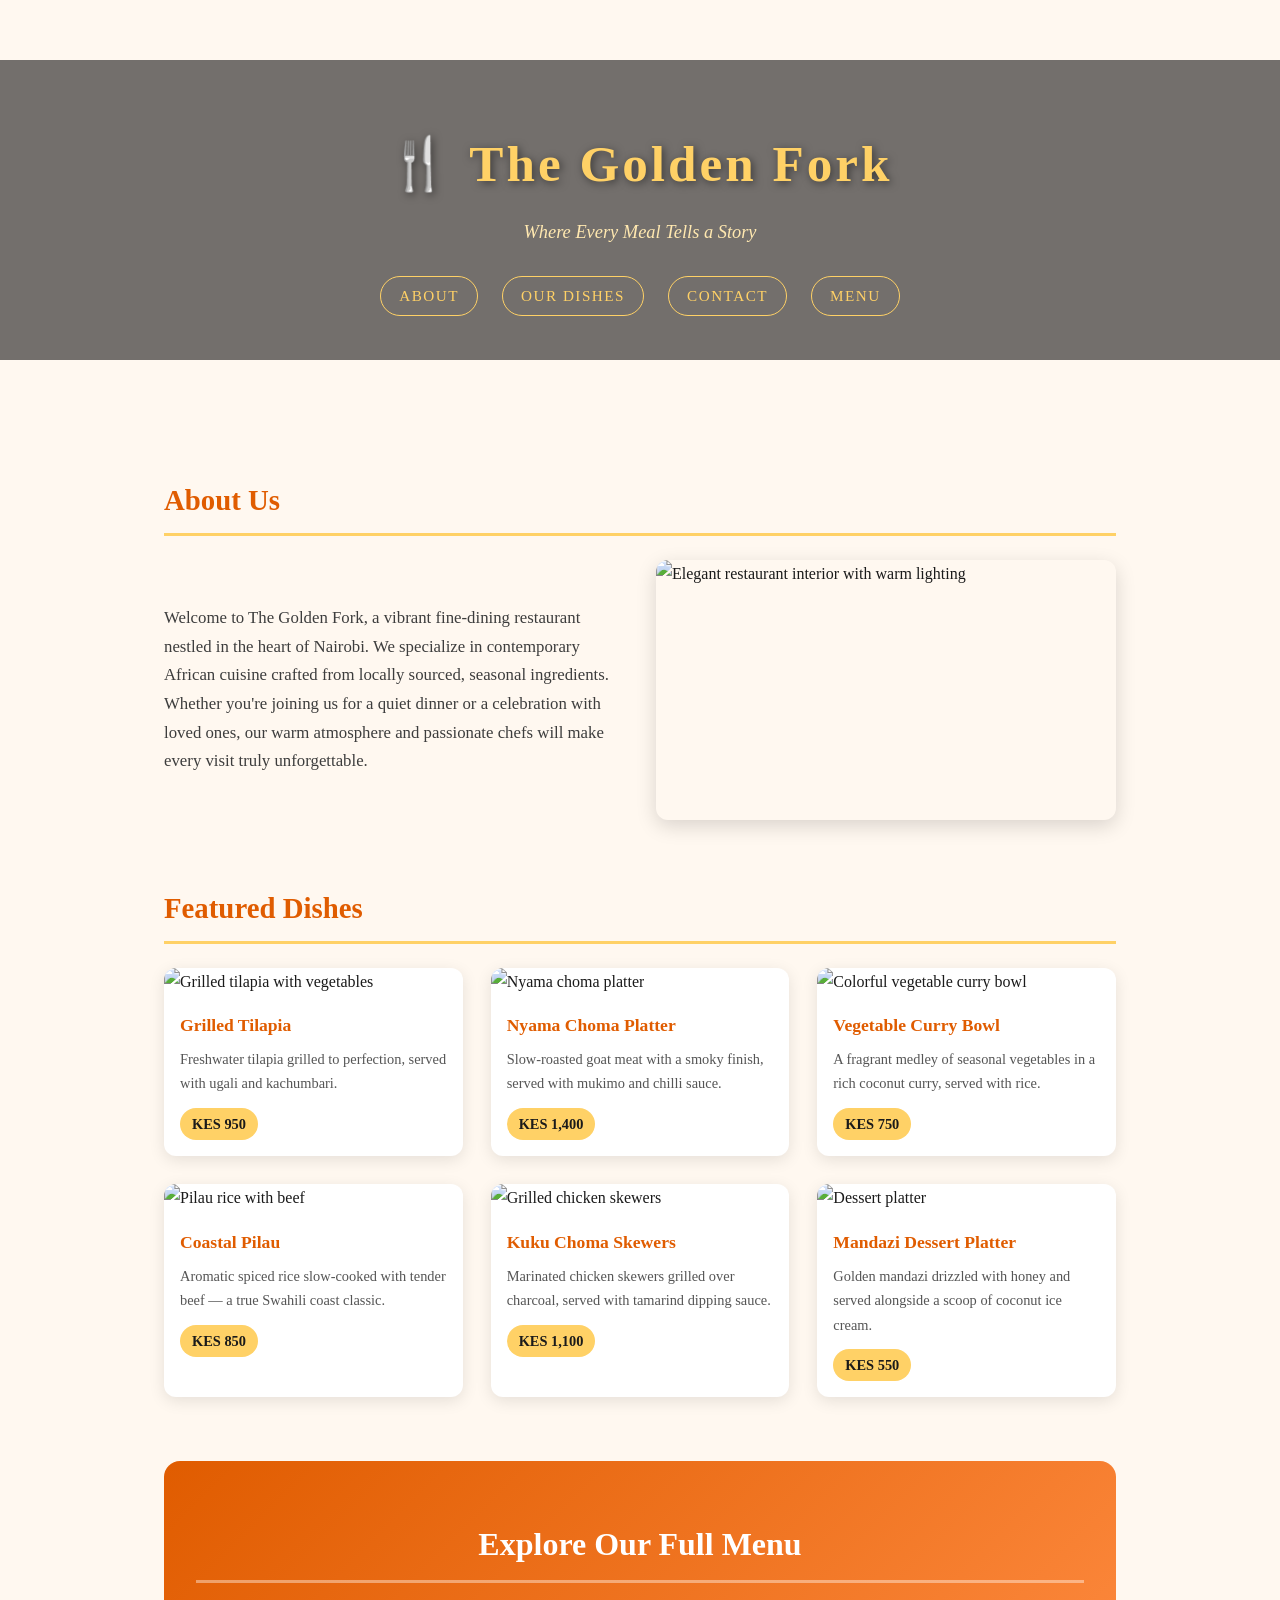
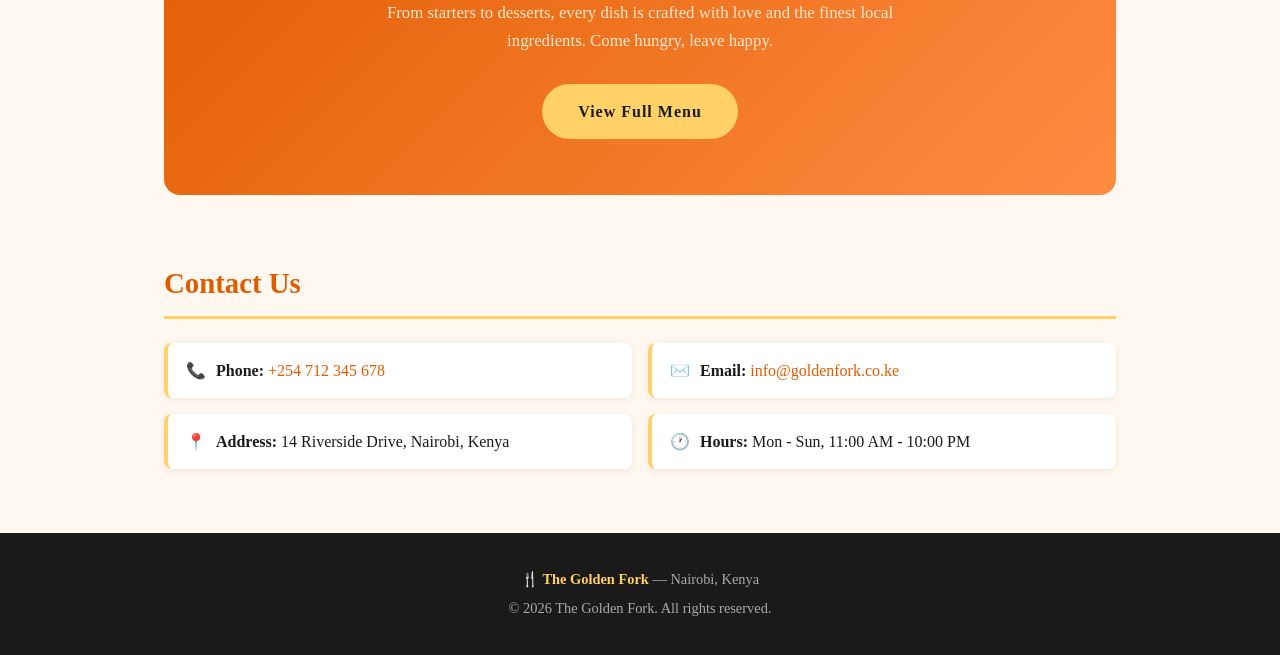
==== index.html @ bd6709ff "first commit" ====
<!DOCTYPE html>
<html lang="en">
  <head>
    <meta charset="UTF-8" />
    <meta name="viewport" content="width=device-width, initial-scale=1.0" />
    <meta name="description" content="The Golden Fork - Contemporary African fine dining in Nairobi, Kenya." />
    <title>The Golden Fork Restaurant</title>
    <link rel="stylesheet" href="style.css" />
  </head>
  <body>

    <!-- Header -->
    <header role="banner">
      <div class="header-overlay">
        <h1>🍴 The Golden Fork</h1>
        <p class="tagline">Where Every Meal Tells a Story</p>
        <nav aria-label="Page navigation">
          <a href="#about">About</a>
          <a href="#dishes">Our Dishes</a>
          <a href="#contact">Contact</a>
          <a href="#menu">Menu</a>
        </nav>
      </div>
    </header>

    <!-- Main Content -->
    <main>

      <!-- About Section -->
      <section id="about" aria-labelledby="about-heading">
        <h2 id="about-heading">About Us</h2>
        <div class="about-grid">
          <p>
            Welcome to The Golden Fork, a vibrant fine-dining restaurant nestled
            in the heart of Nairobi. We specialize in contemporary African cuisine
            crafted from locally sourced, seasonal ingredients. Whether you're
            joining us for a quiet dinner or a celebration with loved ones, our
            warm atmosphere and passionate chefs will make every visit truly
            unforgettable.
          </p>
          <img
            src="https://images.unsplash.com/photo-1414235077428-338989a2e8c0?w=600&q=80"
            alt="Elegant restaurant interior with warm lighting"
            class="about-img"
          />
        </div>
      </section>

      <!-- Featured Dishes Section -->
      <section id="dishes" aria-labelledby="dishes-heading">
        <h2 id="dishes-heading">Featured Dishes</h2>
        <div class="dishes-grid">

          <div class="dish-card">
            <img
              src="https://images.unsplash.com/photo-1567620905732-2d1ec7ab7445?w=400&q=80"
              alt="Grilled tilapia with vegetables"
            />
            <div class="dish-info">
              <h3>Grilled Tilapia</h3>
              <p>Freshwater tilapia grilled to perfection, served with ugali and kachumbari.</p>
              <span class="price">KES 950</span>
            </div>
          </div>

          <div class="dish-card">
            <img
              src="https://images.unsplash.com/photo-1504674900247-0877df9cc836?w=400&q=80"
              alt="Nyama choma platter"
            />
            <div class="dish-info">
              <h3>Nyama Choma Platter</h3>
              <p>Slow-roasted goat meat with a smoky finish, served with mukimo and chilli sauce.</p>
              <span class="price">KES 1,400</span>
            </div>
          </div>

          <div class="dish-card">
            <img
              src="https://images.unsplash.com/photo-1540189549336-e6e99c3679fe?w=400&q=80"
              alt="Colorful vegetable curry bowl"
            />
            <div class="dish-info">
              <h3>Vegetable Curry Bowl</h3>
              <p>A fragrant medley of seasonal vegetables in a rich coconut curry, served with rice.</p>
              <span class="price">KES 750</span>
            </div>
          </div>

          <div class="dish-card">
            <img
              src="https://images.unsplash.com/photo-1565299624946-b28f40a0ae38?w=400&q=80"
              alt="Pilau rice with beef"
            />
            <div class="dish-info">
              <h3>Coastal Pilau</h3>
              <p>Aromatic spiced rice slow-cooked with tender beef — a true Swahili coast classic.</p>
              <span class="price">KES 850</span>
            </div>
          </div>

          <div class="dish-card">
            <img
              src="https://images.unsplash.com/photo-1555939594-58d7cb561ad1?w=400&q=80"
              alt="Grilled chicken skewers"
            />
            <div class="dish-info">
              <h3>Kuku Choma Skewers</h3>
              <p>Marinated chicken skewers grilled over charcoal, served with tamarind dipping sauce.</p>
              <span class="price">KES 1,100</span>
            </div>
          </div>

          <div class="dish-card">
            <img
              src="https://images.unsplash.com/photo-1551024601-bec78aea704b?w=400&q=80"
              alt="Dessert platter"
            />
            <div class="dish-info">
              <h3>Mandazi Dessert Platter</h3>
              <p>Golden mandazi drizzled with honey and served alongside a scoop of coconut ice cream.</p>
              <span class="price">KES 550</span>
            </div>
          </div>

        </div>
      </section>

      <!-- Menu CTA Section -->
      <section id="menu" aria-labelledby="menu-heading" class="menu-cta">
        <h2 id="menu-heading">Explore Our Full Menu</h2>
        <p>
          From starters to desserts, every dish is crafted with love and the
          finest local ingredients. Come hungry, leave happy.
        </p>
        <a href="menu.html" class="menu-btn" aria-label="View our full menu">
          View Full Menu
        </a>
      </section>

      <!-- Contact Section -->
      <section id="contact" aria-labelledby="contact-heading">
        <h2 id="contact-heading">Contact Us</h2>
        <address>
          <ul>
            <li>
              <span class="icon">📞</span>
              <strong>Phone:</strong>
              <a href="tel:+254712345678">+254 712 345 678</a>
            </li>
            <li>
              <span class="icon">✉️</span>
              <strong>Email:</strong>
              <a href="mailto:info@goldenfork.co.ke">info@goldenfork.co.ke</a>
            </li>
            <li>
              <span class="icon">📍</span>
              <strong>Address:</strong> 14 Riverside Drive, Nairobi, Kenya
            </li>
            <li>
              <span class="icon">🕐</span>
              <strong>Hours:</strong> Mon - Sun, 11:00 AM - 10:00 PM
            </li>
          </ul>
        </address>
      </section>

    </main>

    <!-- Footer -->
    <footer role="contentinfo">
      <p>🍴 <strong>The Golden Fork</strong> &mdash; Nairobi, Kenya</p>
      <p>&copy; 2026 The Golden Fork. All rights reserved.</p>
    </footer>

  </body>
</html>
---- style.css ----
/* - Reset & Base - */
* {
  margin: 0;
  padding: 0;
  box-sizing: border-box;
}

body {
  font-family: Georgia, "Times New Roman", serif;
  background-color: #fff8f0;
  color: #1a1a1a;
  line-height: 1.7;
}

/* - Header - */
header {
  background-image: url('https://images.unsplash.com/photo-1600891964092-4316c288032e?w=1400&q=80');
  background-size: cover;
  background-position: center;
  min-height: 420px;
  display: flex;
  align-items: center;
  justify-content: center;
}

.header-overlay {
  background-color: rgba(0, 0, 0, 0.55);
  width: 100%;
  text-align: center;
  padding: 60px 20px 44px;
  color: #ffffff;
}

.header-overlay h1 {
  font-size: 3.2rem;
  letter-spacing: 3px;
  color: #ffd166;
  margin-bottom: 10px;
  text-shadow: 2px 2px 8px rgba(0,0,0,0.5);
}

.header-overlay .tagline {
  font-size: 1.15rem;
  font-style: italic;
  color: #ffe8b0;
  margin-bottom: 28px;
}

/* - Nav - */
header nav {
  display: flex;
  justify-content: center;
  gap: 24px;
  flex-wrap: wrap;
}

header nav a {
  color: #ffd166;
  text-decoration: none;
  font-size: 0.95rem;
  letter-spacing: 1.5px;
  text-transform: uppercase;
  border: 1px solid #ffd166;
  padding: 6px 18px;
  border-radius: 20px;
  transition: background-color 0.25s ease, color 0.25s ease;
}

header nav a:hover {
  background-color: #ffd166;
  color: #1a1a1a;
}

/* - Main - */
main {
  max-width: 1000px;
  margin: 56px auto;
  padding: 0 24px;
}

/* - Sections - */
section {
  margin-bottom: 64px;
}

section h2 {
  font-size: 1.8rem;
  color: #e05c00;
  border-bottom: 3px solid #ffd166;
  padding-bottom: 8px;
  margin-bottom: 24px;
}

/* - About Grid - */
.about-grid {
  display: grid;
  grid-template-columns: 1fr 1fr;
  gap: 32px;
  align-items: center;
}

.about-grid p {
  font-size: 1.05rem;
  color: #3d3d3d;
}

.about-img {
  width: 100%;
  height: 260px;
  object-fit: cover;
  border-radius: 12px;
  box-shadow: 0 6px 20px rgba(0, 0, 0, 0.15);
}

/* - Dishes Grid - */
.dishes-grid {
  display: grid;
  grid-template-columns: repeat(3, 1fr);
  gap: 28px;
}

.dish-card {
  background-color: #ffffff;
  border-radius: 12px;
  overflow: hidden;
  box-shadow: 0 4px 16px rgba(0, 0, 0, 0.1);
  transition: transform 0.25s ease, box-shadow 0.25s ease;
}

.dish-card:hover {
  transform: translateY(-6px);
  box-shadow: 0 10px 28px rgba(0, 0, 0, 0.15);
}

.dish-card img {
  width: 100%;
  height: 200px;
  object-fit: cover;
}

.dish-info {
  padding: 16px;
}

.dish-info h3 {
  font-size: 1.1rem;
  color: #e05c00;
  margin-bottom: 6px;
}

.dish-info p {
  font-size: 0.9rem;
  color: #555;
  margin-bottom: 12px;
}

.price {
  display: inline-block;
  background-color: #ffd166;
  color: #1a1a1a;
  font-weight: bold;
  font-size: 0.9rem;
  padding: 4px 12px;
  border-radius: 20px;
}

/* - Menu CTA - */
.menu-cta {
  background: linear-gradient(135deg, #e05c00, #ff8c42);
  color: #ffffff;
  text-align: center;
  padding: 56px 32px;
  border-radius: 16px;
}

.menu-cta h2 {
  color: #ffffff;
  border-bottom: 3px solid rgba(255, 255, 255, 0.4);
  font-size: 2rem;
  margin-bottom: 16px;
}

.menu-cta p {
  font-size: 1.05rem;
  color: #ffe8cc;
  margin-bottom: 28px;
  max-width: 560px;
  margin-left: auto;
  margin-right: auto;
}

.menu-btn {
  display: inline-block;
  padding: 14px 36px;
  background-color: #ffd166;
  color: #1a1a1a;
  text-decoration: none;
  border-radius: 30px;
  font-size: 1rem;
  font-weight: bold;
  letter-spacing: 1px;
  transition: background-color 0.25s ease, transform 0.2s ease;
}

.menu-btn:hover {
  background-color: #ffffff;
  transform: scale(1.05);
}

/* - Contact - */
#contact address {
  font-style: normal;
}

#contact ul {
  list-style: none;
  padding: 0;
  display: grid;
  grid-template-columns: 1fr 1fr;
  gap: 16px;
}

#contact ul li {
  background-color: #ffffff;
  border-left: 4px solid #ffd166;
  padding: 14px 18px;
  border-radius: 8px;
  font-size: 1rem;
  box-shadow: 0 2px 8px rgba(0,0,0,0.07);
}

#contact ul li .icon {
  margin-right: 6px;
}

#contact ul li a {
  color: #e05c00;
  text-decoration: none;
  text-underline-offset: 3px;
}

#contact ul li a:hover {
  text-decoration: underline;
}

/* - Footer - */
footer {
  text-align: center;
  padding: 32px 20px;
  background-color: #1a1a1a;
  color: #aaa;
  font-size: 0.9rem;
  line-height: 2;
}

footer strong {
  color: #ffd166;
}
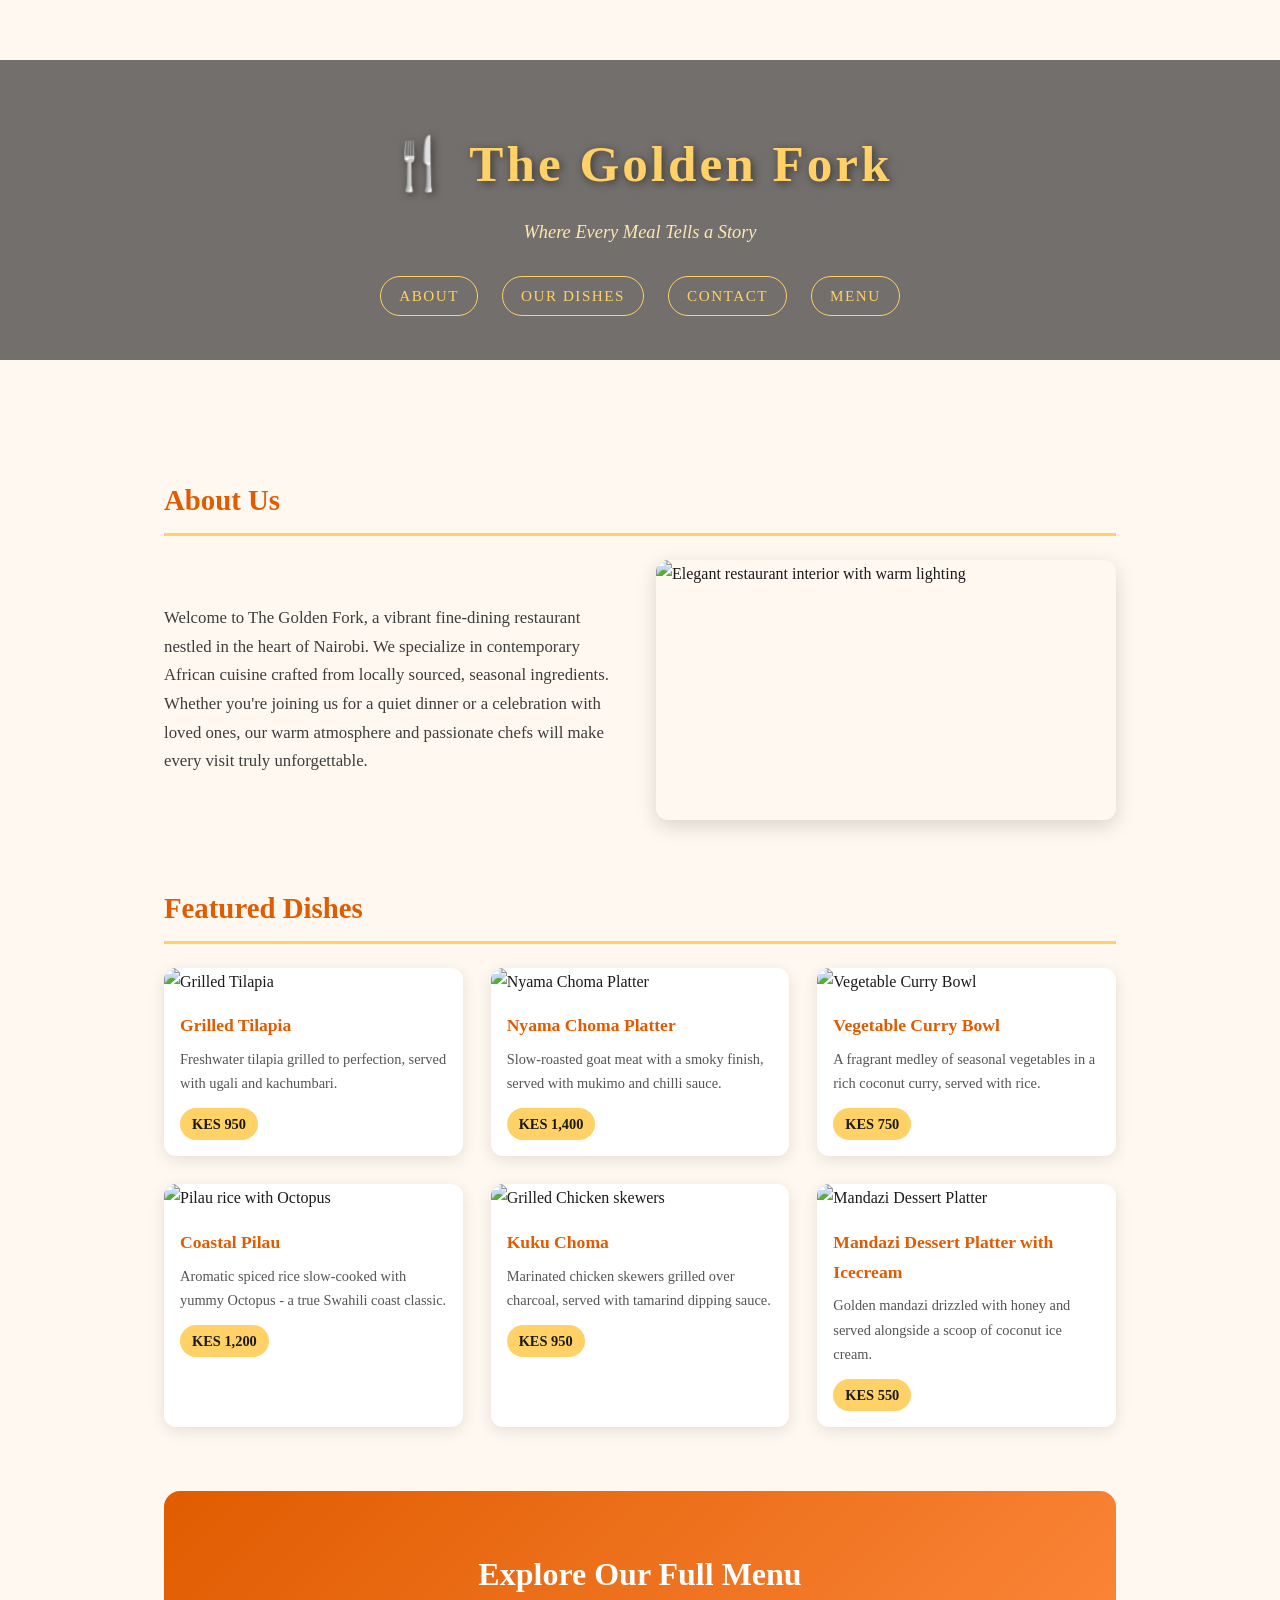
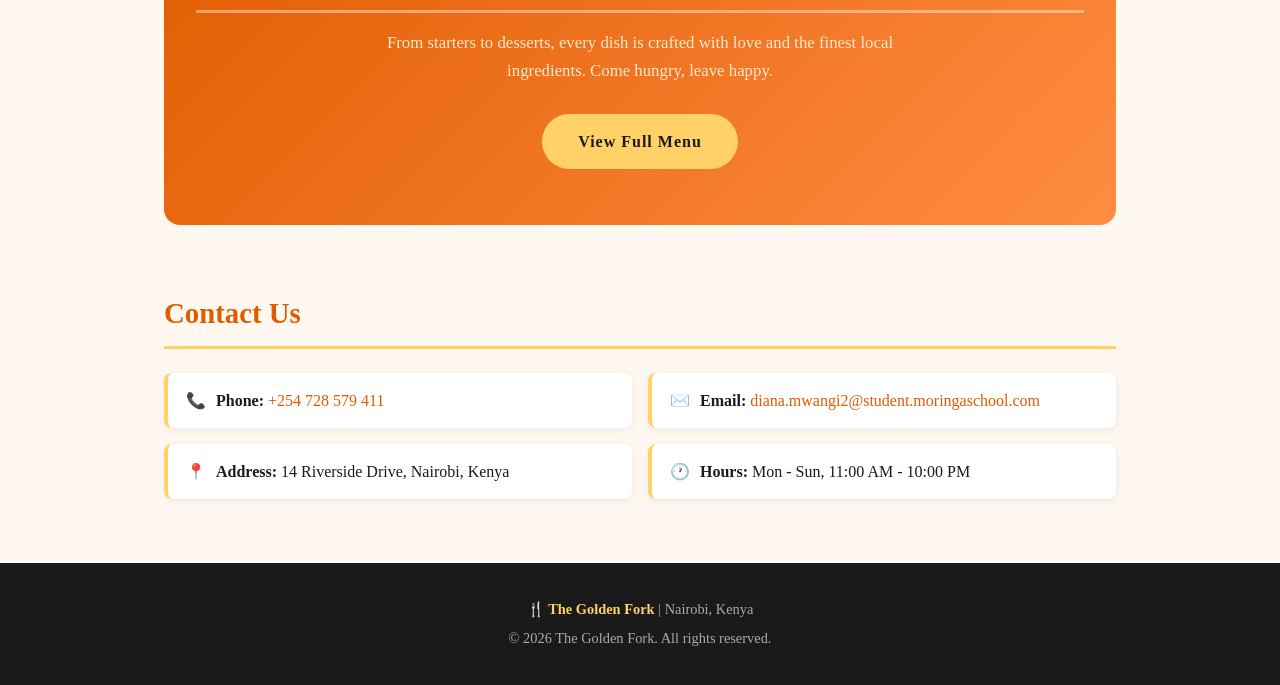
==== commit 8234dc3c: "rename to index.html for Netlify deployment" ====
--- a/index.html
+++ b/index.html
@@ -1,177 +1,166 @@
 <!DOCTYPE html>
 <html lang="en">
-  <head>
+
+<head>
     <meta charset="UTF-8" />
     <meta name="viewport" content="width=device-width, initial-scale=1.0" />
-    <meta name="description" content="The Golden Fork - Contemporary African fine dining in Nairobi, Kenya." />
     <title>The Golden Fork Restaurant</title>
     <link rel="stylesheet" href="style.css" />
-  </head>
-  <body>
+</head>
 
-    <!-- Header -->
-    <header role="banner">
-      <div class="header-overlay">
-        <h1>🍴 The Golden Fork</h1>
-        <p class="tagline">Where Every Meal Tells a Story</p>
-        <nav aria-label="Page navigation">
-          <a href="#about">About</a>
-          <a href="#dishes">Our Dishes</a>
-          <a href="#contact">Contact</a>
-          <a href="#menu">Menu</a>
-        </nav>
-      </div>
+<body>
+
+    <!-- HEADER -->
+    <header>
+        <div class="header-overlay">
+            <h1>🍴 The Golden Fork</h1>
+            <p class="tagline">Where Every Meal Tells a Story</p>
+            <nav>
+                <a href="#about">About</a>
+                <a href="#dishes">Our Dishes</a>
+                <a href="#contact">Contact</a>
+                <a href="#menu">Menu</a>
+            </nav>
+        </div>
     </header>
 
-    <!-- Main Content -->
+
+    <!-- MAIN CONTENT -->
     <main>
 
-      <!-- About Section -->
-      <section id="about" aria-labelledby="about-heading">
-        <h2 id="about-heading">About Us</h2>
-        <div class="about-grid">
-          <p>
-            Welcome to The Golden Fork, a vibrant fine-dining restaurant nestled
-            in the heart of Nairobi. We specialize in contemporary African cuisine
-            crafted from locally sourced, seasonal ingredients. Whether you're
-            joining us for a quiet dinner or a celebration with loved ones, our
-            warm atmosphere and passionate chefs will make every visit truly
-            unforgettable.
-          </p>
-          <img
-            src="https://images.unsplash.com/photo-1414235077428-338989a2e8c0?w=600&q=80"
-            alt="Elegant restaurant interior with warm lighting"
-            class="about-img"
-          />
-        </div>
-      </section>
+        <!-- About Section -->
+        <section id="about">
+            <h2 id="about-heading">About Us</h2>
+            <div class="about-grid">
+                <p>
+                    Welcome to The Golden Fork, a vibrant fine-dining restaurant nestled
+                    in the heart of Nairobi. We specialize in contemporary African cuisine
+                    crafted from locally sourced, seasonal ingredients. Whether you're
+                    joining us for a quiet dinner or a celebration with loved ones, our
+                    warm atmosphere and passionate chefs will make every visit truly
+                    unforgettable.
+                </p>
+                <img src="https://images.unsplash.com/photo-1414235077428-338989a2e8c0?w=600&q=80"
+                    alt="Elegant restaurant interior with warm lighting" class="about-img" />
+            </div>
+        </section>
 
-      <!-- Featured Dishes Section -->
-      <section id="dishes" aria-labelledby="dishes-heading">
-        <h2 id="dishes-heading">Featured Dishes</h2>
-        <div class="dishes-grid">
+        <!-- DISHES SECTION -->
+        <section id="dishes">
+            <h2 id="dishes-heading">Featured Dishes</h2>
+            <div class="dishes-grid">
 
-          <div class="dish-card">
-            <img
-              src="https://images.unsplash.com/photo-1567620905732-2d1ec7ab7445?w=400&q=80"
-              alt="Grilled tilapia with vegetables"
-            />
-            <div class="dish-info">
-              <h3>Grilled Tilapia</h3>
-              <p>Freshwater tilapia grilled to perfection, served with ugali and kachumbari.</p>
-              <span class="price">KES 950</span>
+                <div class="dish-card">
+                    <img src="https://images.unsplash.com/photo-1665401015549-712c0dc5ef85?q=80&w=870&auto=format&fit=crop&ixlib=rb-4.1.0&ixid=M3wxMjA3fDB8MHxwaG90by1wYWdlfHx8fGVufDB8fHx8fA%3D%3D"
+                        alt="Grilled Tilapia" />
+                    <div class="dish-info">
+                        <h3>Grilled Tilapia</h3>
+                        <p>Freshwater tilapia grilled to perfection, served with ugali and kachumbari.</p>
+                        <span class="price">KES 950</span>
+                    </div>
+                </div>
+
+                <div class="dish-card">
+                    <img src="https://images.pexels.com/photos/16474898/pexels-photo-16474898.jpeg"
+                        alt="Nyama Choma Platter" />
+                    <div class="dish-info">
+                        <h3>Nyama Choma Platter</h3>
+                        <p>Slow-roasted goat meat with a smoky finish, served with mukimo and chilli sauce.</p>
+                        <span class="price">KES 1,400</span>
+                    </div>
+                </div>
+
+                <div class="dish-card">
+                    <img src="https://images.pexels.com/photos/17130431/pexels-photo-17130431.jpeg"
+                        alt="Vegetable Curry Bowl" />
+                    <div class="dish-info">
+                        <h3>Vegetable Curry Bowl</h3>
+                        <p>A fragrant medley of seasonal vegetables in a rich coconut curry, served with rice.</p>
+                        <span class="price">KES 750</span>
+                    </div>
+                </div>
+
+                <div class="dish-card">
+                    <img src="https://images.pexels.com/photos/27898277/pexels-photo-27898277.jpeg"
+                        alt="Pilau rice with Octopus" />
+                    <div class="dish-info">
+                        <h3>Coastal Pilau</h3>
+                        <p>Aromatic spiced rice slow-cooked with yummy Octopus - a true Swahili coast classic.</p>
+                        <span class="price">KES 1,200</span>
+                    </div>
+                </div>
+
+                <div class="dish-card">
+                    <img src="https://images.pexels.com/photos/17303312/pexels-photo-17303312.jpeg"
+                        alt="Grilled Chicken skewers" />
+                    <div class="dish-info">
+                        <h3>Kuku Choma</h3>
+                        <p>Marinated chicken skewers grilled over charcoal, served with tamarind dipping sauce.</p>
+                        <span class="price">KES 950</span>
+                    </div>
+                </div>
+
+                <div class="dish-card">
+                    <img src="https://images.pexels.com/photos/342020/pexels-photo-342020.jpeg"
+                        alt="Mandazi Dessert Platter" />
+                    <div class="dish-info">
+                        <h3>Mandazi Dessert Platter with Icecream</h3>
+                        <p>Golden mandazi drizzled with honey and served alongside a scoop of coconut ice cream.</p>
+                        <span class="price">KES 550</span>
+                    </div>
+                </div>
+
             </div>
-          </div>
+        </section>
 
-          <div class="dish-card">
-            <img
-              src="https://images.unsplash.com/photo-1504674900247-0877df9cc836?w=400&q=80"
-              alt="Nyama choma platter"
-            />
-            <div class="dish-info">
-              <h3>Nyama Choma Platter</h3>
-              <p>Slow-roasted goat meat with a smoky finish, served with mukimo and chilli sauce.</p>
-              <span class="price">KES 1,400</span>
-            </div>
-          </div>
+        <!-- MENU CTA SECTION -->
+        <section id="menu" class="menu-cta">
+            <h2 id="menu-heading">Explore Our Full Menu</h2>
+            <p>
+                From starters to desserts, every dish is crafted with love and the
+                finest local ingredients. Come hungry, leave happy.
+            </p>
+            <a href="https://migrationology.com/kenyan-food/" class="menu-btn">
+                View Full Menu
+            </a>
+        </section>
 
-          <div class="dish-card">
-            <img
-              src="https://images.unsplash.com/photo-1540189549336-e6e99c3679fe?w=400&q=80"
-              alt="Colorful vegetable curry bowl"
-            />
-            <div class="dish-info">
-              <h3>Vegetable Curry Bowl</h3>
-              <p>A fragrant medley of seasonal vegetables in a rich coconut curry, served with rice.</p>
-              <span class="price">KES 750</span>
-            </div>
-          </div>
-
-          <div class="dish-card">
-            <img
-              src="https://images.unsplash.com/photo-1565299624946-b28f40a0ae38?w=400&q=80"
-              alt="Pilau rice with beef"
-            />
-            <div class="dish-info">
-              <h3>Coastal Pilau</h3>
-              <p>Aromatic spiced rice slow-cooked with tender beef — a true Swahili coast classic.</p>
-              <span class="price">KES 850</span>
-            </div>
-          </div>
-
-          <div class="dish-card">
-            <img
-              src="https://images.unsplash.com/photo-1555939594-58d7cb561ad1?w=400&q=80"
-              alt="Grilled chicken skewers"
-            />
-            <div class="dish-info">
-              <h3>Kuku Choma Skewers</h3>
-              <p>Marinated chicken skewers grilled over charcoal, served with tamarind dipping sauce.</p>
-              <span class="price">KES 1,100</span>
-            </div>
-          </div>
-
-          <div class="dish-card">
-            <img
-              src="https://images.unsplash.com/photo-1551024601-bec78aea704b?w=400&q=80"
-              alt="Dessert platter"
-            />
-            <div class="dish-info">
-              <h3>Mandazi Dessert Platter</h3>
-              <p>Golden mandazi drizzled with honey and served alongside a scoop of coconut ice cream.</p>
-              <span class="price">KES 550</span>
-            </div>
-          </div>
-
-        </div>
-      </section>
-
-      <!-- Menu CTA Section -->
-      <section id="menu" aria-labelledby="menu-heading" class="menu-cta">
-        <h2 id="menu-heading">Explore Our Full Menu</h2>
-        <p>
-          From starters to desserts, every dish is crafted with love and the
-          finest local ingredients. Come hungry, leave happy.
-        </p>
-        <a href="menu.html" class="menu-btn" aria-label="View our full menu">
-          View Full Menu
-        </a>
-      </section>
-
-      <!-- Contact Section -->
-      <section id="contact" aria-labelledby="contact-heading">
-        <h2 id="contact-heading">Contact Us</h2>
-        <address>
-          <ul>
-            <li>
-              <span class="icon">📞</span>
-              <strong>Phone:</strong>
-              <a href="tel:+254712345678">+254 712 345 678</a>
-            </li>
-            <li>
-              <span class="icon">✉️</span>
-              <strong>Email:</strong>
-              <a href="mailto:info@goldenfork.co.ke">info@goldenfork.co.ke</a>
-            </li>
-            <li>
-              <span class="icon">📍</span>
-              <strong>Address:</strong> 14 Riverside Drive, Nairobi, Kenya
-            </li>
-            <li>
-              <span class="icon">🕐</span>
-              <strong>Hours:</strong> Mon - Sun, 11:00 AM - 10:00 PM
-            </li>
-          </ul>
-        </address>
-      </section>
+        <!-- CONTACT SECTION -->
+        <section id="contact">
+            <h2 id="contact-heading">Contact Us</h2>
+            <address>
+                <ul>
+                    <li>
+                        <span class="icon">📞</span>
+                        <strong>Phone:</strong>
+                        <a href="tel:+254728579411">+254 728 579 411</a>
+                    </li>
+                    <li>
+                        <span class="icon">✉️</span>
+                        <strong>Email:</strong>
+                        <a
+                            href="mailto:diana.mwangi2@student.moringaschool.com">diana.mwangi2@student.moringaschool.com</a>
+                    </li>
+                    <li>
+                        <span class="icon">📍</span>
+                        <strong>Address:</strong> 14 Riverside Drive, Nairobi, Kenya
+                    </li>
+                    <li>
+                        <span class="icon">🕐</span>
+                        <strong>Hours:</strong> Mon - Sun, 11:00 AM - 10:00 PM
+                    </li>
+                </ul>
+            </address>
+        </section>
 
     </main>
 
-    <!-- Footer -->
-    <footer role="contentinfo">
-      <p>🍴 <strong>The Golden Fork</strong> &mdash; Nairobi, Kenya</p>
-      <p>&copy; 2026 The Golden Fork. All rights reserved.</p>
+    <!-- FOOTER -->
+    <footer>
+        <p>🍴 <strong>The Golden Fork</strong> | Nairobi, Kenya</p>
+        <p>© 2026 The Golden Fork. All rights reserved.</p>
     </footer>
 
-  </body>
+</body>
+
 </html>
--- a/style.css
+++ b/style.css
@@ -1,4 +1,4 @@
-/* - Reset & Base - */
+/* - Global- */
 * {
   margin: 0;
   padding: 0;
@@ -20,7 +20,7 @@
   min-height: 420px;
   display: flex;
   align-items: center;
-  justify-content: center;
+  /* justify-content: center; not so necessary since header-overlay hass width=100% */
 }
 
 .header-overlay {
@@ -36,7 +36,7 @@
   letter-spacing: 3px;
   color: #ffd166;
   margin-bottom: 10px;
-  text-shadow: 2px 2px 8px rgba(0,0,0,0.5);
+  text-shadow: 2px 2px 8px rgba(0, 0, 0, 0.5);
 }
 
 .header-overlay .tagline {
@@ -226,7 +226,7 @@
   padding: 14px 18px;
   border-radius: 8px;
   font-size: 1rem;
-  box-shadow: 0 2px 8px rgba(0,0,0,0.07);
+  box-shadow: 0 2px 8px rgba(0, 0, 0, 0.07);
 }
 
 #contact ul li .icon {
